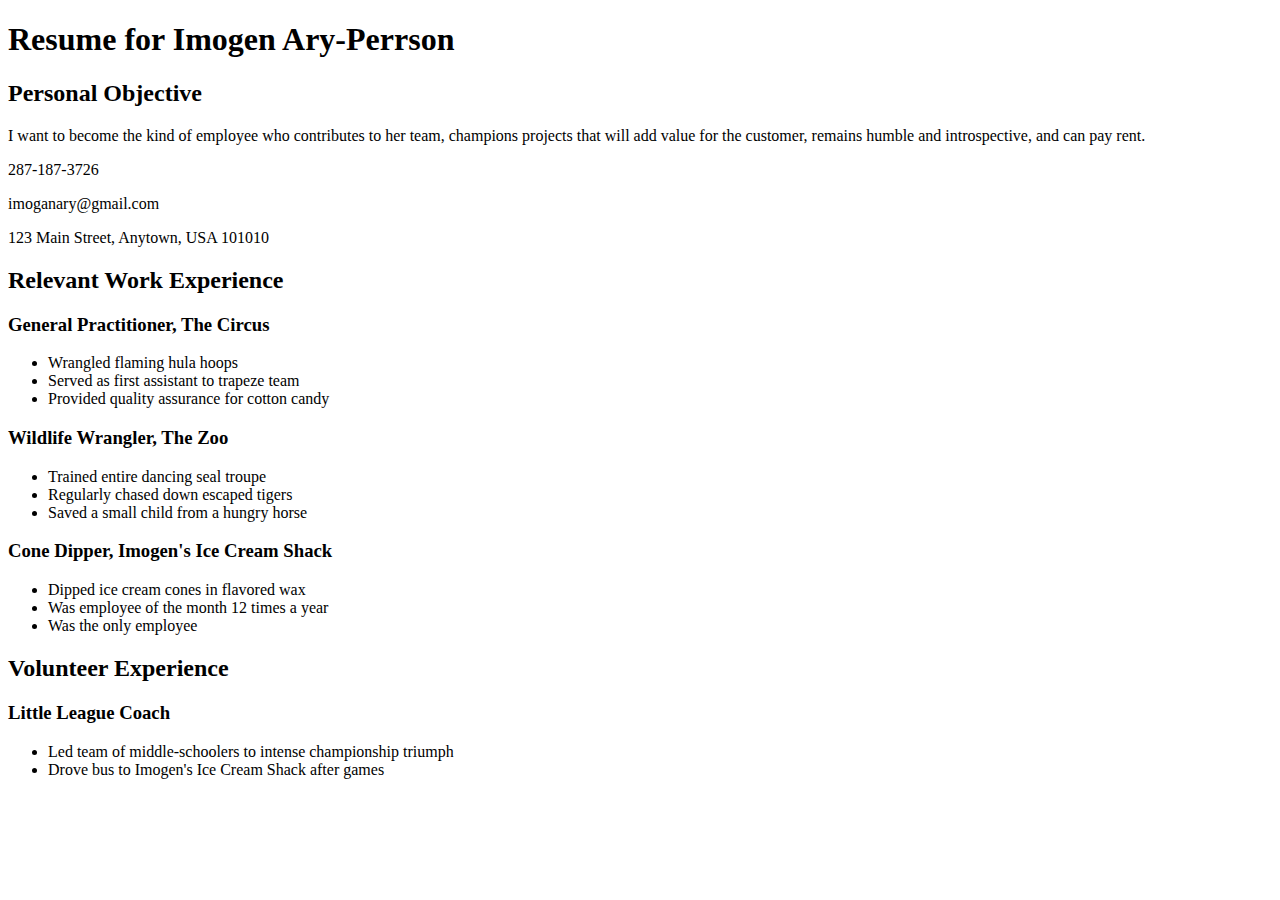
==== css/css-demo/index.html @ 6a5a6bff "Merge https://github.com/Devbootcamp/phase-0-tracks" ====
<!DOCTYPE html>
<html>
<head>
  <title>Resume</title>
  <!-- We're using Google Fonts, which you can also do on your sites, but you don't need to know how for any assessments in this unit. -->
  <link href='https://fonts.googleapis.com/css?family=Dancing+Script' rel='stylesheet' type='text/css'>
  
</head>
<body>
  <h1 id="resume-title">Resume for Imogen Ary-Perrson</h1>
  <section id="personal-objective">
    <h2>Personal Objective</h2>
    <p>I want to become the kind of employee who contributes to her team, champions projects that will add value for the customer, remains humble and introspective, and can pay rent.</p>
  </section>
  <section id="contact-info">
    <p>287-187-3726</p>
    <p>imoganary@gmail.com</p>
    <p>123 Main Street, Anytown, USA 101010</p>
  </section>

  <section id="work-experience">
    <h2 class="experience-category">Relevant Work Experience</h2>
    <section class="job">
      <h3>General Practitioner, The Circus</h3>
      <ul>
        <li>Wrangled flaming hula hoops</li>
        <li>Served as first assistant to trapeze team</li>
        <li class="featured">Provided quality assurance for cotton candy</li>
      </ul>
    </section>
    <section class="job">
      <h3>Wildlife Wrangler, The Zoo</h3>
      <ul>
        <li>Trained entire dancing seal troupe</li>
        <li>Regularly chased down escaped tigers</li>
        <li class="featured">Saved a small child from a hungry horse</li>
      </ul>
    </section>
    <section class="job">
      <h3>Cone Dipper, Imogen's Ice Cream Shack</h3>
      <ul>
        <li>Dipped ice cream cones in flavored wax</li>
        <li class="featured">Was employee of the month 12 times a year</li>
        <li>Was the only employee</li>
      </ul>
    </section>
  </section>

  <section id="volunteer-experience">
    <h2 class="experience-category">Volunteer Experience</h1>
    <section class="volunteer-gig">
      <h3>Little League Coach</h3>
      <ul>
        <li>Led team of middle-schoolers to intense championship triumph</li>
        <li>Drove bus to Imogen's Ice Cream Shack after games</li>
      </ul>
    </section>
  </section>
</body>
</html>
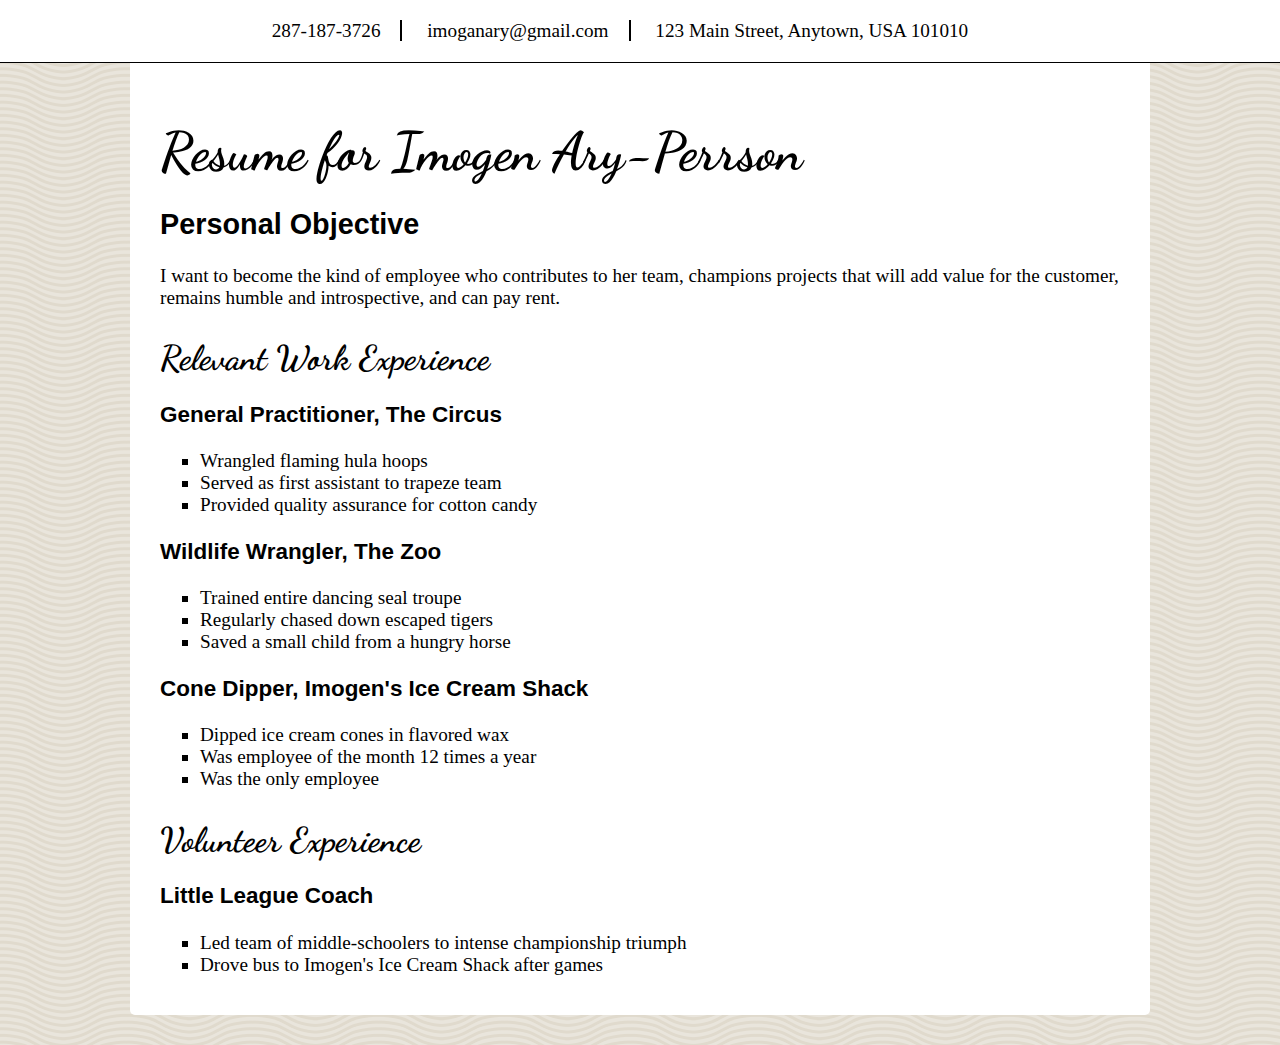
==== commit 8ee1545c: "no idea..." ====
--- a/css/css-demo/index.html
+++ b/css/css-demo/index.html
@@ -3,6 +3,10 @@
 <head>
   <title>Resume</title>
   <!-- We're using Google Fonts, which you can also do on your sites, but you don't need to know how for any assessments in this unit. -->
+  <link rel="stylesheet" href="styles/elegant-styles.css" type="text/css">
+
+  <link rel="stylesheet" href="styles/fixed-contact.css" type="text/css">
+
   <link href='https://fonts.googleapis.com/css?family=Dancing+Script' rel='stylesheet' type='text/css'>
   
 </head>
--- a/css/css-demo/styles/elegant-styles.css
+++ b/css/css-demo/styles/elegant-styles.css
@@ -0,0 +1,66 @@
+/* You can use an HTML tag as a selector ... */
+
+html {
+  background-image: url("../images/wov.png");
+}
+
+body {
+  font-family: "Georgia", serif;
+  padding: 20px 30px;
+  border-radius: 5px;
+  background-color: white;
+  margin: 30px auto;
+  max-width: 960px;
+  font-size: 1.2em;
+}
+
+ul {
+  list-style-type: square;
+}
+
+/* You can select multiple tags at once! */
+
+h1, h2, h3, h4, h5, h6 {
+  font-family: "Helvetica", sans-serif;
+}
+
+/* 
+
+You can select a class (preceded by a period) 
+or ID (preceded by a hash).
+
+In HTML, a class is assigned like this:
+<p class="your-class-here">some text</p>
+
+An ID is assigned like this:
+<p id="your-id-here">some text</p>
+
+A given ID should only be used once in a document.
+A given class can be used multiple times in a document.
+
+*/
+
+.experience-category, #resume-title {
+  font-family: 'Dancing Script', cursive;
+  margin-bottom: 0;
+}
+
+/* You can use a tag AND a class
+to make the rule more specific. */
+
+h2.experience-category {
+  font-size: 1.8em;
+}
+
+h1#resume-title {
+  font-size: 2.8em;
+  margin-top: 0;
+}
+
+/* You can select the child tag of
+an element of a certain class (the p
+is nested inside the contact-info section) */
+
+#contact-info p {
+  line-height: .8;
+}
--- a/css/css-demo/styles/fixed-contact.css
+++ b/css/css-demo/styles/fixed-contact.css
@@ -0,0 +1,29 @@
+section#contact-info {
+  position: fixed;
+  top: 0px;
+  right: 0px;
+  text-align: center;
+  width: 100%;
+  background-color: white;
+  border-bottom: 1px solid black;
+  padding: 20px;
+}
+
+h1#resume-title {
+  margin-top: 70px;
+}
+
+section#contact-info p {
+  display: inline;
+  padding-right: 20px;
+  padding-left: 20px;
+  border-right: 2px solid black;
+}
+
+/* We use the last-of-type selector
+to avoid the appearance of an extra
+border. */
+
+section#contact-info p:last-of-type {
+  border-right: none;
+}